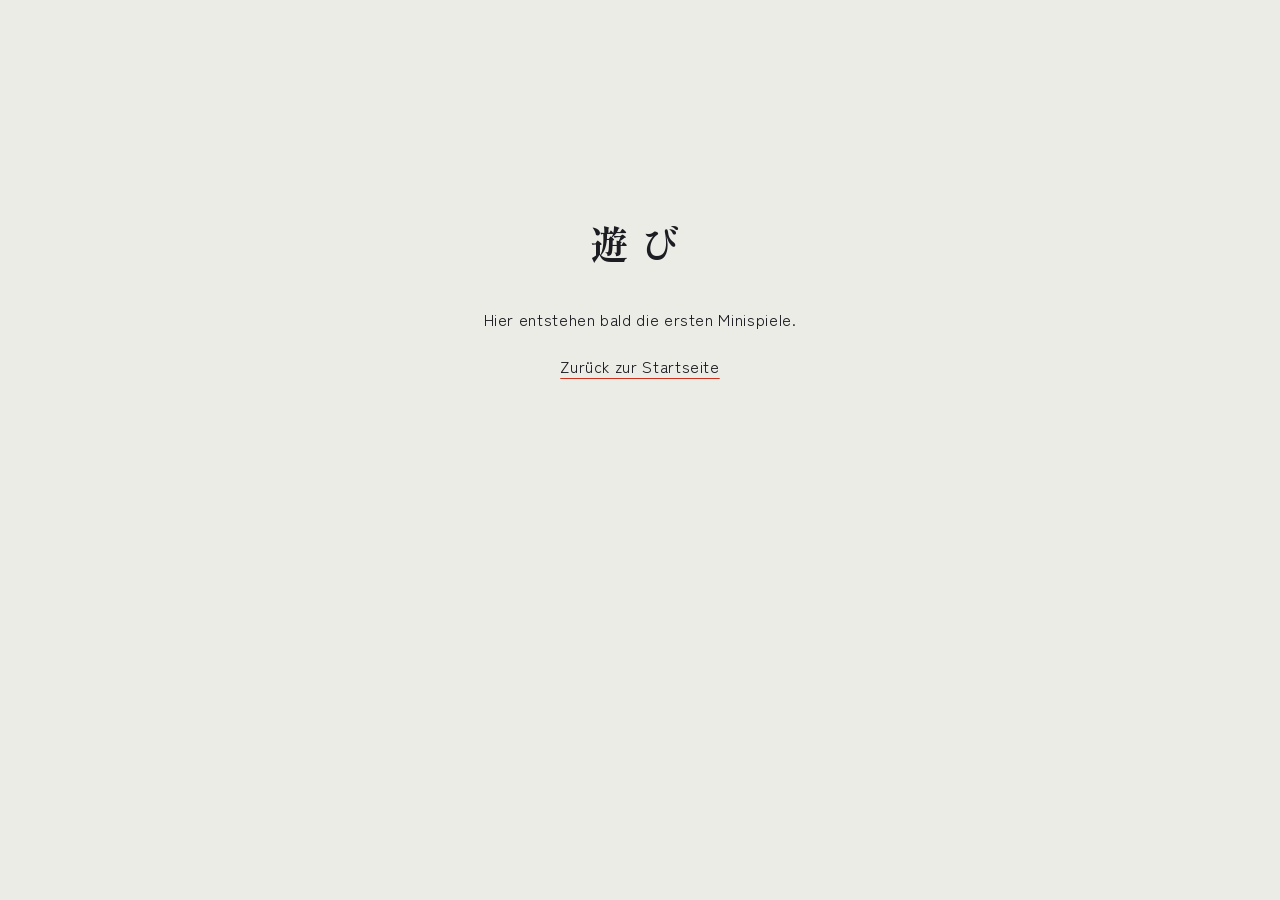
==== games/index.html @ 5ab8cb1d "Initial site Co-Authored-By: Claude Sonnet 5.5 <noreply@anthropic.com>" ====
<!doctype html>
<html lang="de">
<head>
  <meta charset="utf-8">
  <meta name="viewport" content="width=device-width, initial-scale=1">
  <title>Spiele – Felix</title>
  <link rel="preconnect" href="https://fonts.googleapis.com">
  <link rel="preconnect" href="https://fonts.gstatic.com" crossorigin>
  <link href="https://fonts.googleapis.com/css2?family=Shippori+Mincho:wght@400;700;800&family=Zen+Kaku+Gothic+New:wght@400;500&display=swap" rel="stylesheet">
  <link rel="stylesheet" href="../css/style.css">
</head>
<body>
  <main style="margin:0; padding:20vh 1.5rem; text-align:center">
    <h1 style="font-family:var(--serif); font-size:2.4rem; letter-spacing:.3em">遊び</h1>
    <p>Hier entstehen bald die ersten Minispiele.</p>
    <p><a href="../">Zurück zur Startseite</a></p>
  </main>
</body>
</html>
---- css/style.css ----
:root {
  --paper: #ecece6;       /* 白練 shironeri – cool washi */
  --paper-deep: #e0e0d8;
  --ink: #1b1d22;         /* 墨 sumi */
  --ink-soft: #55585f;
  --indigo: #1f3a5f;      /* 藍 ai */
  --seal: #c8321f;        /* 朱 shu – hanko red */
  --line: #b9b9b0;
  --serif: "Shippori Mincho", "Hiragino Mincho ProN", "Yu Mincho", serif;
  --sans: "Zen Kaku Gothic New", "Hiragino Sans", "Yu Gothic", sans-serif;
}

@media (prefers-color-scheme: dark) {
  :root {
    --paper: #14161b;
    --paper-deep: #1b1e25;
    --ink: #e6e6df;
    --ink-soft: #9a9da5;
    --indigo: #8fb0dc;
    --line: #3a3e48;
  }
}

*, *::before, *::after { box-sizing: border-box; }
html { scroll-behavior: smooth; }
@media (prefers-reduced-motion: reduce) { html { scroll-behavior: auto; } * { animation: none !important; transition: none !important; } }

body {
  margin: 0;
  background: var(--paper);
  color: var(--ink);
  font-family: var(--sans);
  font-size: 1rem;
  line-height: 1.9;
  letter-spacing: .04em;
}

a { color: inherit; text-decoration-color: var(--seal); text-underline-offset: .3em; }
a:hover { color: var(--seal); }
:focus-visible { outline: 2px solid var(--seal); outline-offset: 3px; }

/* ---------- Navigation: vertical rail ---------- */
.rail {
  position: fixed; top: 0; right: 0; bottom: 0;
  width: 4.5rem;
  border-left: 1px solid var(--line);
  background: var(--paper);
  display: flex; flex-direction: column; align-items: center;
  justify-content: space-between;
  padding: 1.5rem 0;
  z-index: 10;
}
.rail ul { list-style: none; margin: 0; padding: 0; display: flex; flex-direction: column; gap: 1.6rem; }
.rail a {
  writing-mode: vertical-rl;
  text-decoration: none;
  font-family: var(--serif);
  font-size: 1.05rem;
  letter-spacing: .3em;
}
.rail a[aria-current="true"] { color: var(--seal); }
.hanko {
  width: 2.4rem; height: 2.4rem;
  background: var(--seal); color: #fff;
  display: grid; place-items: center;
  font-family: var(--serif); font-weight: 700; font-size: 1.3rem;
  border-radius: 3px;
  transform: rotate(-4deg);
  text-decoration: none;
}
.hanko:hover { color: #fff; }

main { margin-right: 4.5rem; }

/* ---------- Hero: vertical title ---------- */
.hero {
  min-height: 100svh;
  display: flex; justify-content: center; align-items: stretch;
  gap: clamp(1.5rem, 5vw, 5rem);
  padding: 4rem 2rem;
  position: relative;
  overflow: hidden;
}
.hero::before { /* enso-like ink circle */
  content: ""; position: absolute;
  width: min(70vh, 70vw); aspect-ratio: 1;
  right: 8%; top: 50%; translate: 0 -50%;
  border-radius: 50%;
  border: clamp(10px, 2vw, 26px) solid var(--indigo);
  border-bottom-color: transparent;
  rotate: 20deg;
  opacity: .14;
  pointer-events: none;
}
.tate { writing-mode: vertical-rl; text-orientation: upright; }
.hero h1 {
  margin: 0;
  font-family: var(--serif);
  font-weight: 800;
  font-size: clamp(3rem, 11vw, 8rem);
  line-height: 1.15;
  letter-spacing: .12em;
  animation: ink 1.6s ease-out both;
}
.hero .sub {
  writing-mode: vertical-rl;
  font-family: var(--serif);
  font-size: clamp(1rem, 2vw, 1.3rem);
  color: var(--ink-soft);
  align-self: flex-start;
  margin-top: 3rem;
  letter-spacing: .25em;
  animation: ink 1.6s .5s ease-out both;
}
.hero .roman {
  position: absolute; left: 2rem; bottom: 2rem;
  font-size: .85rem; color: var(--ink-soft); letter-spacing: .2em;
}
@keyframes ink { from { opacity: 0; filter: blur(8px); } to { opacity: 1; filter: blur(0); } }

/* ---------- Sections ---------- */
section.block {
  padding: clamp(4rem, 10vw, 8rem) clamp(1.5rem, 6vw, 6rem);
  border-top: 1px solid var(--line);
  display: grid;
  grid-template-columns: 7rem minmax(0, 40rem);
  gap: 2rem 4rem;
  justify-content: center;
}
.block h2 {
  margin: 0;
  font-family: var(--serif);
  font-weight: 700;
  font-size: 2.4rem;
  letter-spacing: .3em;
  writing-mode: vertical-rl;
  justify-self: end;
}
.block h2 small {
  display: block; font-family: var(--sans); font-weight: 400;
  font-size: .8rem; letter-spacing: .15em; color: var(--ink-soft);
}
.block p { margin: 0 0 1.4em; }

dl.facts { margin: 2rem 0 0; display: grid; grid-template-columns: 6rem 1fr; gap: .6rem 1rem; }
dl.facts dt { color: var(--ink-soft); }
dl.facts dd { margin: 0; }

/* ---------- Games list ---------- */
.games { list-style: none; padding: 0; margin: 0; border-top: 1px solid var(--line); }
.games li { border-bottom: 1px solid var(--line); }
.games a, .games .soon {
  display: grid; grid-template-columns: 3rem 1fr auto; gap: 1rem; align-items: baseline;
  padding: 1.2rem .2rem; text-decoration: none;
}
.games .kanji { font-family: var(--serif); font-size: 1.6rem; color: var(--indigo); }
.games a:hover { background: var(--paper-deep); color: inherit; }
.games .soon { color: var(--ink-soft); }
.games .tag { font-size: .85rem; color: var(--ink-soft); }

footer {
  padding: 3rem 1.5rem 4rem; text-align: center;
  border-top: 1px solid var(--line);
  color: var(--ink-soft); font-size: .85rem;
}

/* ---------- Mobile: rail moves to bottom ---------- */
@media (max-width: 720px) {
  .rail {
    top: auto; width: 100%; height: 3.6rem; flex-direction: row;
    border-left: 0; border-top: 1px solid var(--line); padding: 0 1rem;
  }
  .rail ul { flex-direction: row; gap: 1.2rem; }
  .rail a { writing-mode: horizontal-tb; font-size: .95rem; letter-spacing: .1em; }
  .hanko { width: 2rem; height: 2rem; font-size: 1.1rem; }
  main { margin-right: 0; margin-bottom: 3.6rem; }
  section.block { grid-template-columns: 1fr; }
  .block h2 { writing-mode: horizontal-tb; justify-self: start; font-size: 1.8rem; letter-spacing: .2em; }
  .block h2 small { display: inline; margin-left: .8rem; }
  .hero .roman { left: 1.5rem; bottom: 1.2rem; }
}
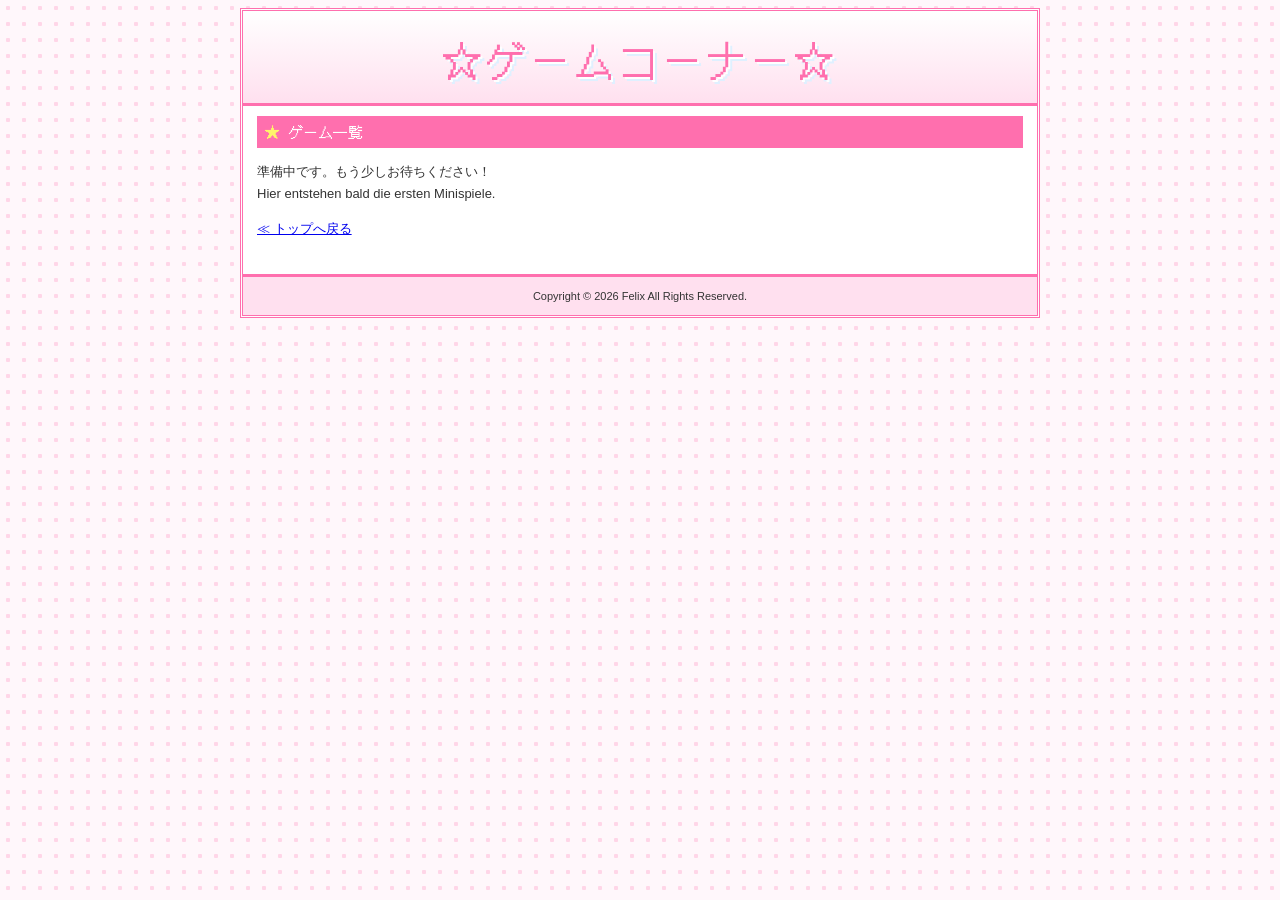
==== commit 4c16ee15: "Redesign as 2000s Japanese personal homepage Co-Authored-By: Claude Sonnet 5.5 <noreply@anthropic.co" ====
--- a/games/index.html
+++ b/games/index.html
@@ -1,19 +1,25 @@
 <!doctype html>
-<html lang="de">
+<html lang="ja">
 <head>
   <meta charset="utf-8">
   <meta name="viewport" content="width=device-width, initial-scale=1">
-  <title>Spiele – Felix</title>
+  <title>ゲームコーナー – Felix</title>
   <link rel="preconnect" href="https://fonts.googleapis.com">
   <link rel="preconnect" href="https://fonts.gstatic.com" crossorigin>
-  <link href="https://fonts.googleapis.com/css2?family=Shippori+Mincho:wght@400;700;800&family=Zen+Kaku+Gothic+New:wght@400;500&display=swap" rel="stylesheet">
+  <link href="https://fonts.googleapis.com/css2?family=DotGothic16&display=swap" rel="stylesheet">
   <link rel="stylesheet" href="../css/style.css">
 </head>
 <body>
-  <main style="margin:0; padding:20vh 1.5rem; text-align:center">
-    <h1 style="font-family:var(--serif); font-size:2.4rem; letter-spacing:.3em">遊び</h1>
-    <p>Hier entstehen bald die ersten Minispiele.</p>
-    <p><a href="../">Zurück zur Startseite</a></p>
+<div id="wrap">
+  <header class="top"><h1>☆ゲームコーナー☆</h1></header>
+  <main>
+    <section class="box">
+      <h2>ゲーム一覧</h2>
+      <p>準備中です。もう少しお待ちください！<br>Hier entstehen bald die ersten Minispiele.</p>
+      <p><a href="../">≪ トップへ戻る</a></p>
+    </section>
   </main>
+  <footer>Copyright © 2026 Felix All Rights Reserved.</footer>
+</div>
 </body>
 </html>
--- a/css/style.css
+++ b/css/style.css
@@ -1,181 +1,135 @@
+/* 2000s Japanese personal homepage (個人サイト) look */
 :root {
-  --paper: #ecece6;       /* 白練 shironeri – cool washi */
-  --paper-deep: #e0e0d8;
-  --ink: #1b1d22;         /* 墨 sumi */
-  --ink-soft: #55585f;
-  --indigo: #1f3a5f;      /* 藍 ai */
-  --seal: #c8321f;        /* 朱 shu – hanko red */
-  --line: #b9b9b0;
-  --serif: "Shippori Mincho", "Hiragino Mincho ProN", "Yu Mincho", serif;
-  --sans: "Zen Kaku Gothic New", "Hiragino Sans", "Yu Gothic", sans-serif;
+  --bg: #fff7fb;
+  --dot: #ffd6e8;
+  --pink: #ff6fae;
+  --pink-light: #ffe0ef;
+  --blue: #3a8dde;
+  --blue-light: #dff0ff;
+  --yellow: #fff36b;
+  --text: #333;
+  --link: #0000ee;
+  --visited: #551a8b;
+  --font: "MS PGothic", "MS Gothic", "Osaka", "Hiragino Kaku Gothic ProN", "Yu Gothic", sans-serif;
+  --pixel: "DotGothic16", var(--font);
 }
 
-@media (prefers-color-scheme: dark) {
-  :root {
-    --paper: #14161b;
-    --paper-deep: #1b1e25;
-    --ink: #e6e6df;
-    --ink-soft: #9a9da5;
-    --indigo: #8fb0dc;
-    --line: #3a3e48;
-  }
-}
-
-*, *::before, *::after { box-sizing: border-box; }
-html { scroll-behavior: smooth; }
-@media (prefers-reduced-motion: reduce) { html { scroll-behavior: auto; } * { animation: none !important; transition: none !important; } }
+* { box-sizing: border-box; }
 
 body {
   margin: 0;
-  background: var(--paper);
-  color: var(--ink);
-  font-family: var(--sans);
-  font-size: 1rem;
-  line-height: 1.9;
-  letter-spacing: .04em;
+  padding: 8px;
+  font-family: var(--font);
+  font-size: 13px;
+  line-height: 1.7;
+  color: var(--text);
+  background-color: var(--bg);
+  background-image: radial-gradient(var(--dot) 2px, transparent 2.5px);
+  background-size: 16px 16px;
 }
 
-a { color: inherit; text-decoration-color: var(--seal); text-underline-offset: .3em; }
-a:hover { color: var(--seal); }
-:focus-visible { outline: 2px solid var(--seal); outline-offset: 3px; }
+a { color: var(--link); }
+a:visited { color: var(--visited); }
+a:hover { color: #ff0066; background: var(--yellow); }
+:focus-visible { outline: 2px dashed #ff0066; outline-offset: 2px; }
 
-/* ---------- Navigation: vertical rail ---------- */
-.rail {
-  position: fixed; top: 0; right: 0; bottom: 0;
-  width: 4.5rem;
-  border-left: 1px solid var(--line);
-  background: var(--paper);
-  display: flex; flex-direction: column; align-items: center;
-  justify-content: space-between;
-  padding: 1.5rem 0;
-  z-index: 10;
+#wrap {
+  max-width: 800px;
+  margin: 0 auto;
+  background: #fff;
+  border: 3px double var(--pink);
 }
-.rail ul { list-style: none; margin: 0; padding: 0; display: flex; flex-direction: column; gap: 1.6rem; }
-.rail a {
-  writing-mode: vertical-rl;
-  text-decoration: none;
-  font-family: var(--serif);
-  font-size: 1.05rem;
-  letter-spacing: .3em;
+
+/* ---------- Header ---------- */
+header.top {
+  text-align: center;
+  padding: 14px 8px 10px;
+  background: linear-gradient(#fff, var(--pink-light));
+  border-bottom: 3px solid var(--pink);
 }
-.rail a[aria-current="true"] { color: var(--seal); }
-.hanko {
-  width: 2.4rem; height: 2.4rem;
-  background: var(--seal); color: #fff;
-  display: grid; place-items: center;
-  font-family: var(--serif); font-weight: 700; font-size: 1.3rem;
-  border-radius: 3px;
-  transform: rotate(-4deg);
-  text-decoration: none;
+header.top h1 {
+  margin: 0;
+  font-family: var(--pixel);
+  font-size: clamp(24px, 6vw, 40px);
+  font-weight: normal;
+  color: var(--pink);
+  text-shadow: 2px 2px 0 #fff, 4px 4px 0 var(--blue-light);
+  letter-spacing: .1em;
 }
-.hanko:hover { color: #fff; }
+header.top p { margin: 4px 0 0; }
 
-main { margin-right: 4.5rem; }
+.marquee {
+  overflow: hidden; white-space: nowrap;
+  background: var(--blue); color: #fff;
+  font-family: var(--pixel);
+  border-bottom: 3px solid var(--blue-light);
+}
+.marquee span { display: inline-block; padding-left: 100%; animation: scroll 22s linear infinite; }
+@keyframes scroll { to { transform: translateX(-100%); } }
 
-/* ---------- Hero: vertical title ---------- */
-.hero {
-  min-height: 100svh;
-  display: flex; justify-content: center; align-items: stretch;
-  gap: clamp(1.5rem, 5vw, 5rem);
-  padding: 4rem 2rem;
-  position: relative;
-  overflow: hidden;
+/* ---------- Layout (table-like) ---------- */
+.cols { display: grid; grid-template-columns: 170px minmax(0, 1fr); }
+nav.side { background: var(--blue-light); border-right: 3px solid var(--blue); padding: 8px; }
+nav.side h2, .box h2 {
+  margin: 0 0 6px; padding: 2px 6px;
+  font-family: var(--pixel); font-weight: normal; font-size: 14px;
+  background: var(--blue); color: #fff;
 }
-.hero::before { /* enso-like ink circle */
-  content: ""; position: absolute;
-  width: min(70vh, 70vw); aspect-ratio: 1;
-  right: 8%; top: 50%; translate: 0 -50%;
-  border-radius: 50%;
-  border: clamp(10px, 2vw, 26px) solid var(--indigo);
-  border-bottom-color: transparent;
-  rotate: 20deg;
-  opacity: .14;
-  pointer-events: none;
+nav.side ul { list-style: none; margin: 0 0 14px; padding: 0; }
+nav.side li { border-bottom: 1px dotted var(--blue); padding: 3px 0; }
+nav.side li::before { content: "▶ "; color: var(--pink); font-size: 10px; }
+
+.counter { text-align: center; margin-bottom: 14px; font-size: 12px; }
+.counter .digits {
+  display: inline-block; background: #000; color: #0f0;
+  font-family: "Courier New", monospace; font-size: 18px;
+  padding: 0 6px; letter-spacing: 3px; border: 2px inset #888;
 }
-.tate { writing-mode: vertical-rl; text-orientation: upright; }
-.hero h1 {
-  margin: 0;
-  font-family: var(--serif);
-  font-weight: 800;
-  font-size: clamp(3rem, 11vw, 8rem);
-  line-height: 1.15;
-  letter-spacing: .12em;
-  animation: ink 1.6s ease-out both;
+
+.banners { text-align: center; }
+.b88 {
+  display: block; width: 88px; height: 31px; margin: 0 auto 6px;
+  border: 1px solid #333; font: 10px/29px var(--pixel); color: #fff; text-decoration: none;
 }
-.hero .sub {
-  writing-mode: vertical-rl;
-  font-family: var(--serif);
-  font-size: clamp(1rem, 2vw, 1.3rem);
-  color: var(--ink-soft);
-  align-self: flex-start;
-  margin-top: 3rem;
-  letter-spacing: .25em;
-  animation: ink 1.6s .5s ease-out both;
+.b88.a { background: linear-gradient(90deg, var(--pink), var(--blue)); }
+.b88.b { background: repeating-linear-gradient(45deg, #333 0 4px, #555 4px 8px); color: var(--yellow); }
+
+main { padding: 10px 14px 16px; }
+.box { margin-bottom: 18px; }
+.box h2 { font-size: 15px; background: var(--pink); padding: 3px 8px; }
+.box h2::before { content: "★ "; color: var(--yellow); }
+
+hr.rainbow {
+  border: 0; height: 4px; margin: 14px 0;
+  background: linear-gradient(90deg, #f66, #fc6, #ff6, #6c6, #6cf, #96f);
 }
-.hero .roman {
-  position: absolute; left: 2rem; bottom: 2rem;
-  font-size: .85rem; color: var(--ink-soft); letter-spacing: .2em;
-}
-@keyframes ink { from { opacity: 0; filter: blur(8px); } to { opacity: 1; filter: blur(0); } }
 
-/* ---------- Sections ---------- */
-section.block {
-  padding: clamp(4rem, 10vw, 8rem) clamp(1.5rem, 6vw, 6rem);
-  border-top: 1px solid var(--line);
-  display: grid;
-  grid-template-columns: 7rem minmax(0, 40rem);
-  gap: 2rem 4rem;
-  justify-content: center;
-}
-.block h2 {
-  margin: 0;
-  font-family: var(--serif);
-  font-weight: 700;
-  font-size: 2.4rem;
-  letter-spacing: .3em;
-  writing-mode: vertical-rl;
-  justify-self: end;
-}
-.block h2 small {
-  display: block; font-family: var(--sans); font-weight: 400;
-  font-size: .8rem; letter-spacing: .15em; color: var(--ink-soft);
-}
-.block p { margin: 0 0 1.4em; }
+.new { color: #f00; font-weight: bold; animation: blink 1s steps(2, start) infinite; }
+@keyframes blink { to { visibility: hidden; } }
 
-dl.facts { margin: 2rem 0 0; display: grid; grid-template-columns: 6rem 1fr; gap: .6rem 1rem; }
-dl.facts dt { color: var(--ink-soft); }
-dl.facts dd { margin: 0; }
+table.log { width: 100%; border-collapse: collapse; }
+table.log td { padding: 3px 6px; border-bottom: 1px dotted #999; vertical-align: top; }
+table.log td:first-child { white-space: nowrap; color: var(--pink); width: 1%; }
 
-/* ---------- Games list ---------- */
-.games { list-style: none; padding: 0; margin: 0; border-top: 1px solid var(--line); }
-.games li { border-bottom: 1px solid var(--line); }
-.games a, .games .soon {
-  display: grid; grid-template-columns: 3rem 1fr auto; gap: 1rem; align-items: baseline;
-  padding: 1.2rem .2rem; text-decoration: none;
-}
-.games .kanji { font-family: var(--serif); font-size: 1.6rem; color: var(--indigo); }
-.games a:hover { background: var(--paper-deep); color: inherit; }
-.games .soon { color: var(--ink-soft); }
-.games .tag { font-size: .85rem; color: var(--ink-soft); }
+table.profile { border-collapse: collapse; width: 100%; }
+table.profile th { background: var(--pink-light); text-align: left; padding: 3px 8px; width: 7em; border: 1px solid var(--pink); }
+table.profile td { padding: 3px 8px; border: 1px solid var(--pink); }
+
+.big { font-size: 16px; font-weight: bold; }
+.small { font-size: 11px; color: #666; }
 
 footer {
-  padding: 3rem 1.5rem 4rem; text-align: center;
-  border-top: 1px solid var(--line);
-  color: var(--ink-soft); font-size: .85rem;
+  text-align: center; padding: 10px; font-size: 11px;
+  background: var(--pink-light); border-top: 3px solid var(--pink);
 }
 
-/* ---------- Mobile: rail moves to bottom ---------- */
-@media (max-width: 720px) {
-  .rail {
-    top: auto; width: 100%; height: 3.6rem; flex-direction: row;
-    border-left: 0; border-top: 1px solid var(--line); padding: 0 1rem;
-  }
-  .rail ul { flex-direction: row; gap: 1.2rem; }
-  .rail a { writing-mode: horizontal-tb; font-size: .95rem; letter-spacing: .1em; }
-  .hanko { width: 2rem; height: 2rem; font-size: 1.1rem; }
-  main { margin-right: 0; margin-bottom: 3.6rem; }
-  section.block { grid-template-columns: 1fr; }
-  .block h2 { writing-mode: horizontal-tb; justify-self: start; font-size: 1.8rem; letter-spacing: .2em; }
-  .block h2 small { display: inline; margin-left: .8rem; }
-  .hero .roman { left: 1.5rem; bottom: 1.2rem; }
+@media (max-width: 640px) {
+  .cols { grid-template-columns: 1fr; }
+  nav.side { border-right: 0; border-bottom: 3px solid var(--blue); }
+  nav.side ul { display: flex; flex-wrap: wrap; gap: 0 14px; }
 }
+
+@media (prefers-reduced-motion: reduce) {
+  .marquee span { animation: none; padding-left: 8px; }
+  .new { animation: none; }
+}
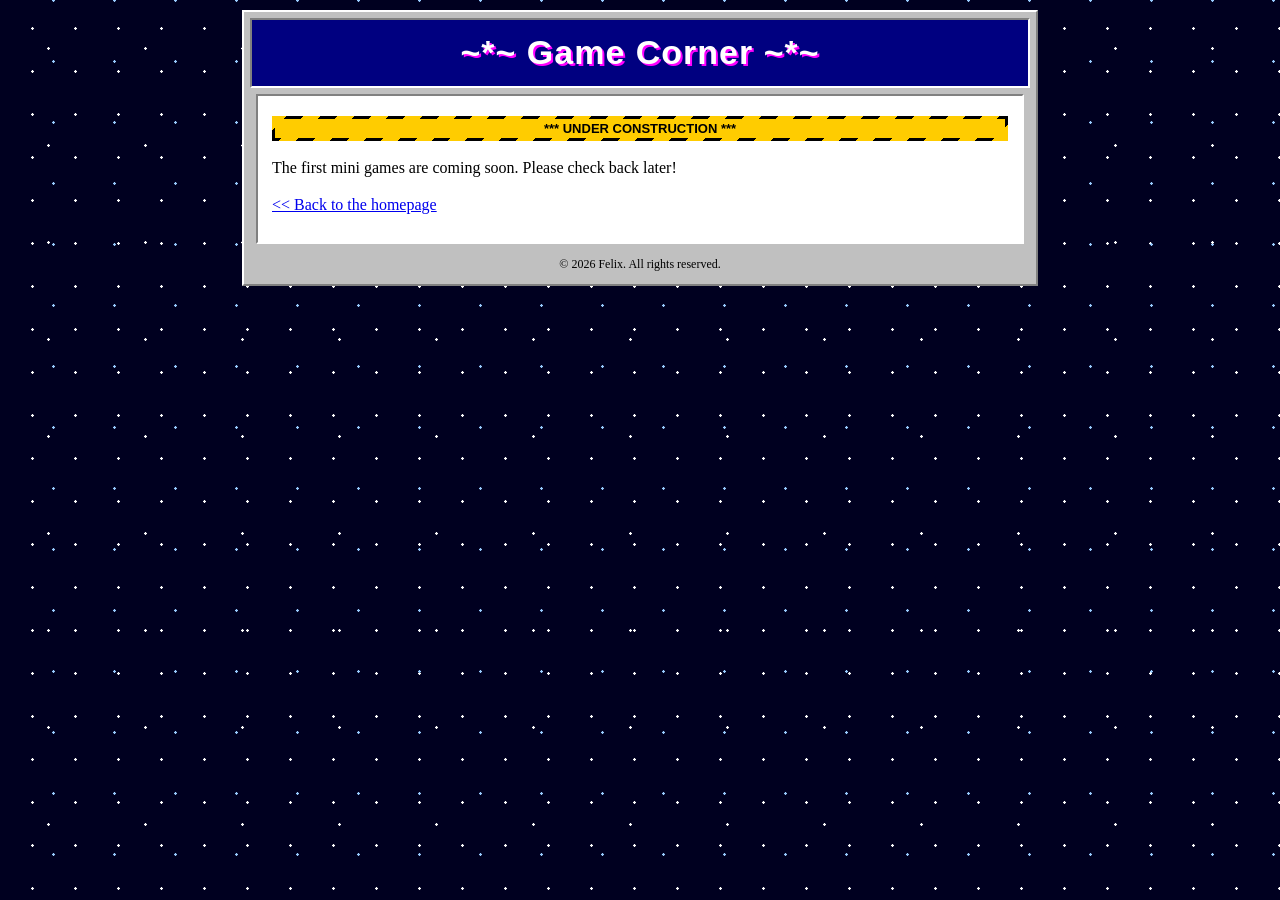
==== commit 3b19d9b8: "Oldschool 90s homepage look, English content Co-Authored-By: Claude Sonnet 5.5 <noreply@anthropic.co" ====
--- a/games/index.html
+++ b/games/index.html
@@ -1,25 +1,20 @@
 <!doctype html>
-<html lang="ja">
+<html lang="en">
 <head>
   <meta charset="utf-8">
   <meta name="viewport" content="width=device-width, initial-scale=1">
-  <title>ゲームコーナー – Felix</title>
-  <link rel="preconnect" href="https://fonts.googleapis.com">
-  <link rel="preconnect" href="https://fonts.gstatic.com" crossorigin>
-  <link href="https://fonts.googleapis.com/css2?family=DotGothic16&display=swap" rel="stylesheet">
+  <title>Game Corner - Felix's Homepage</title>
   <link rel="stylesheet" href="../css/style.css">
 </head>
 <body>
 <div id="wrap">
-  <header class="top"><h1>☆ゲームコーナー☆</h1></header>
-  <main>
-    <section class="box">
-      <h2>ゲーム一覧</h2>
-      <p>準備中です。もう少しお待ちください！<br>Hier entstehen bald die ersten Minispiele.</p>
-      <p><a href="../">≪ トップへ戻る</a></p>
-    </section>
-  </main>
-  <footer>Copyright © 2026 Felix All Rights Reserved.</footer>
+  <div class="title"><h1>~*~ Game Corner ~*~</h1></div>
+  <table class="layout"><tr><td class="content">
+    <div class="construction"><span>*** UNDER CONSTRUCTION ***</span></div>
+    <p>The first mini games are coming soon. Please check back later!</p>
+    <p><a href="../">&lt;&lt; Back to the homepage</a></p>
+  </td></tr></table>
+  <footer>&copy; 2026 Felix. All rights reserved.</footer>
 </div>
 </body>
 </html>
--- a/css/style.css
+++ b/css/style.css
@@ -1,135 +1,119 @@
-/* 2000s Japanese personal homepage (個人サイト) look */
-:root {
-  --bg: #fff7fb;
-  --dot: #ffd6e8;
-  --pink: #ff6fae;
-  --pink-light: #ffe0ef;
-  --blue: #3a8dde;
-  --blue-light: #dff0ff;
-  --yellow: #fff36b;
-  --text: #333;
-  --link: #0000ee;
-  --visited: #551a8b;
-  --font: "MS PGothic", "MS Gothic", "Osaka", "Hiragino Kaku Gothic ProN", "Yu Gothic", sans-serif;
-  --pixel: "DotGothic16", var(--font);
+/* 90s / early-2000s homepage look */
+body {
+  margin: 0;
+  padding: 10px;
+  background-color: #000020;
+  background-image:
+    radial-gradient(#fff 1px, transparent 1.5px),
+    radial-gradient(#9cf 1px, transparent 1.5px),
+    radial-gradient(#fff 1px, transparent 1.5px);
+  background-size: 97px 97px, 61px 61px, 43px 43px;
+  background-position: 0 0, 23px 31px, 11px 7px;
+  color: #000;
+  font-family: "Times New Roman", Times, serif;
+  font-size: 16px;
+  line-height: 1.35;
 }
 
-* { box-sizing: border-box; }
+a:link { color: #0000ee; }
+a:visited { color: #551a8b; }
+a:active { color: #ff0000; }
+a:focus-visible { outline: 1px dotted #000; }
 
-body {
-  margin: 0;
-  padding: 8px;
-  font-family: var(--font);
-  font-size: 13px;
-  line-height: 1.7;
-  color: var(--text);
-  background-color: var(--bg);
-  background-image: radial-gradient(var(--dot) 2px, transparent 2.5px);
-  background-size: 16px 16px;
+#wrap {
+  width: 780px;
+  max-width: 100%;
+  margin: 0 auto;
+  background: #c0c0c0;
+  border: 2px solid;
+  border-color: #fff #808080 #808080 #fff;   /* outset bevel */
+  padding: 6px;
 }
 
-a { color: var(--link); }
-a:visited { color: var(--visited); }
-a:hover { color: #ff0066; background: var(--yellow); }
-:focus-visible { outline: 2px dashed #ff0066; outline-offset: 2px; }
+h1, h2, h3 { font-family: Arial, Helvetica, sans-serif; margin: 0 0 .4em; }
 
-#wrap {
-  max-width: 800px;
-  margin: 0 auto;
-  background: #fff;
-  border: 3px double var(--pink);
+.title {
+  text-align: center;
+  background: #000080;
+  color: #fff;
+  padding: 10px;
+  border: 2px solid;
+  border-color: #808080 #fff #fff #808080;   /* inset bevel */
 }
-
-/* ---------- Header ---------- */
-header.top {
-  text-align: center;
-  padding: 14px 8px 10px;
-  background: linear-gradient(#fff, var(--pink-light));
-  border-bottom: 3px solid var(--pink);
-}
-header.top h1 {
-  margin: 0;
-  font-family: var(--pixel);
-  font-size: clamp(24px, 6vw, 40px);
-  font-weight: normal;
-  color: var(--pink);
-  text-shadow: 2px 2px 0 #fff, 4px 4px 0 var(--blue-light);
-  letter-spacing: .1em;
-}
-header.top p { margin: 4px 0 0; }
+.title h1 { font-size: 34px; letter-spacing: 1px; text-shadow: 2px 2px #ff00ff; margin: 0; }
+.title p { margin: 4px 0 0; color: #ffff00; }
 
 .marquee {
   overflow: hidden; white-space: nowrap;
-  background: var(--blue); color: #fff;
-  font-family: var(--pixel);
-  border-bottom: 3px solid var(--blue-light);
+  background: #000; color: #00ff00;
+  font-family: "Courier New", monospace;
+  margin: 6px 0;
+  border: 2px solid; border-color: #808080 #fff #fff #808080;
 }
-.marquee span { display: inline-block; padding-left: 100%; animation: scroll 22s linear infinite; }
+.marquee span { display: inline-block; padding-left: 100%; animation: scroll 18s linear infinite; }
 @keyframes scroll { to { transform: translateX(-100%); } }
 
-/* ---------- Layout (table-like) ---------- */
-.cols { display: grid; grid-template-columns: 170px minmax(0, 1fr); }
-nav.side { background: var(--blue-light); border-right: 3px solid var(--blue); padding: 8px; }
-nav.side h2, .box h2 {
-  margin: 0 0 6px; padding: 2px 6px;
-  font-family: var(--pixel); font-weight: normal; font-size: 14px;
-  background: var(--blue); color: #fff;
+table.layout { width: 100%; border-collapse: separate; border-spacing: 6px; }
+table.layout > tbody > tr > td { vertical-align: top; }
+td.menu { width: 160px; background: #d8d8d8; border: 2px solid; border-color: #fff #808080 #808080 #fff; padding: 8px; }
+td.content { background: #fff; border: 2px solid; border-color: #808080 #fff #fff #808080; padding: 10px 14px; }
+
+td.menu h3 { font-size: 14px; background: #000080; color: #fff; padding: 2px 4px; }
+td.menu ul { margin: 0 0 14px; padding-left: 18px; list-style: square; }
+
+/* beveled button look for the two quick links */
+.btn {
+  display: block; text-align: center; margin: 0 0 6px; padding: 3px;
+  background: #c0c0c0; color: #000 !important; text-decoration: none;
+  font-family: Arial, sans-serif; font-size: 13px;
+  border: 2px solid; border-color: #fff #404040 #404040 #fff;
 }
-nav.side ul { list-style: none; margin: 0 0 14px; padding: 0; }
-nav.side li { border-bottom: 1px dotted var(--blue); padding: 3px 0; }
-nav.side li::before { content: "▶ "; color: var(--pink); font-size: 10px; }
+.btn:active { border-color: #404040 #fff #fff #404040; }
 
-.counter { text-align: center; margin-bottom: 14px; font-size: 12px; }
-.counter .digits {
-  display: inline-block; background: #000; color: #0f0;
-  font-family: "Courier New", monospace; font-size: 18px;
-  padding: 0 6px; letter-spacing: 3px; border: 2px inset #888;
+.counter { text-align: center; font-size: 13px; margin: 10px 0; }
+.digits {
+  display: inline-block; background: #000; color: #ff3300;
+  font-family: "Courier New", monospace; font-size: 20px; font-weight: bold;
+  letter-spacing: 2px; padding: 0 4px; border: 2px inset #808080;
 }
 
-.banners { text-align: center; }
-.b88 {
-  display: block; width: 88px; height: 31px; margin: 0 auto 6px;
-  border: 1px solid #333; font: 10px/29px var(--pixel); color: #fff; text-decoration: none;
+.construction {
+  text-align: center; font: bold 13px Arial, sans-serif; color: #000;
+  background: repeating-linear-gradient(-45deg, #ffcc00 0 12px, #000 12px 24px);
+  padding: 3px; margin: 10px 0;
 }
-.b88.a { background: linear-gradient(90deg, var(--pink), var(--blue)); }
-.b88.b { background: repeating-linear-gradient(45deg, #333 0 4px, #555 4px 8px); color: var(--yellow); }
+.construction span { display: block; background: #ffcc00; padding: 2px 6px; }
 
-main { padding: 10px 14px 16px; }
-.box { margin-bottom: 18px; }
-.box h2 { font-size: 15px; background: var(--pink); padding: 3px 8px; }
-.box h2::before { content: "★ "; color: var(--yellow); }
+h2.section {
+  font-size: 20px; color: #000080;
+  border-bottom: 2px solid #000080; padding-bottom: 2px; margin-top: 18px;
+}
+h2.section:first-child { margin-top: 0; }
 
-hr.rainbow {
-  border: 0; height: 4px; margin: 14px 0;
-  background: linear-gradient(90deg, #f66, #fc6, #ff6, #6c6, #6cf, #96f);
-}
+hr { border: 0; border-top: 2px groove #c0c0c0; margin: 16px 0; }
 
-.new { color: #f00; font-weight: bold; animation: blink 1s steps(2, start) infinite; }
+.blink { color: #f00; font-weight: bold; animation: blink 1s steps(2, start) infinite; }
 @keyframes blink { to { visibility: hidden; } }
 
-table.log { width: 100%; border-collapse: collapse; }
-table.log td { padding: 3px 6px; border-bottom: 1px dotted #999; vertical-align: top; }
-table.log td:first-child { white-space: nowrap; color: var(--pink); width: 1%; }
+table.data { border-collapse: collapse; width: 100%; }
+table.data th, table.data td { border: 1px solid #808080; padding: 3px 8px; text-align: left; }
+table.data th { background: #e0e0e0; width: 8em; }
 
-table.profile { border-collapse: collapse; width: 100%; }
-table.profile th { background: var(--pink-light); text-align: left; padding: 3px 8px; width: 7em; border: 1px solid var(--pink); }
-table.profile td { padding: 3px 8px; border: 1px solid var(--pink); }
+.small { font-size: 12px; }
+.center { text-align: center; }
 
-.big { font-size: 16px; font-weight: bold; }
-.small { font-size: 11px; color: #666; }
+.badges { text-align: center; margin-top: 8px; font: 11px Arial, sans-serif; }
+.badge { display: inline-block; margin: 2px; padding: 3px 6px; background: #000; color: #0f0; border: 1px solid #fff; }
 
-footer {
-  text-align: center; padding: 10px; font-size: 11px;
-  background: var(--pink-light); border-top: 3px solid var(--pink);
-}
+footer { text-align: center; font-size: 12px; padding: 6px; }
 
 @media (max-width: 640px) {
-  .cols { grid-template-columns: 1fr; }
-  nav.side { border-right: 0; border-bottom: 3px solid var(--blue); }
-  nav.side ul { display: flex; flex-wrap: wrap; gap: 0 14px; }
+  table.layout, table.layout tbody, table.layout tr, table.layout td { display: block; width: 100% !important; }
+  table.layout { border-spacing: 0; }
+  td.menu { margin-bottom: 6px; }
 }
 
 @media (prefers-reduced-motion: reduce) {
-  .marquee span { animation: none; padding-left: 8px; }
-  .new { animation: none; }
+  .marquee span { animation: none; padding-left: 4px; }
+  .blink { animation: none; }
 }
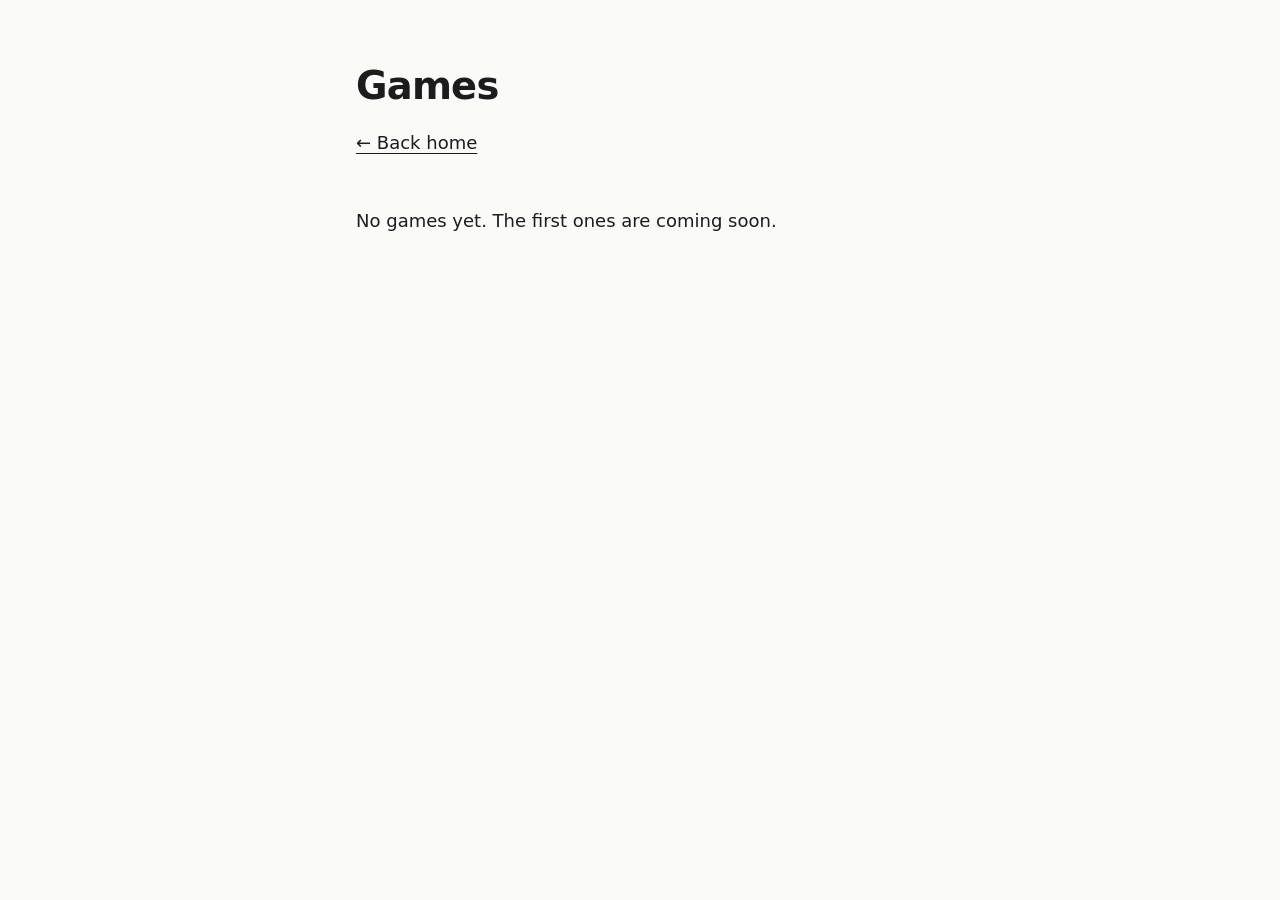
==== commit d6802e76: "Rebuild as simple personal website Co-Authored-By: Claude Sonnet 5.5 <noreply@anthropic.com>" ====
--- a/games/index.html
+++ b/games/index.html
@@ -3,18 +3,18 @@
 <head>
   <meta charset="utf-8">
   <meta name="viewport" content="width=device-width, initial-scale=1">
-  <title>Game Corner - Felix's Homepage</title>
+  <title>Games – Felix</title>
   <link rel="stylesheet" href="../css/style.css">
 </head>
 <body>
-<div id="wrap">
-  <div class="title"><h1>~*~ Game Corner ~*~</h1></div>
-  <table class="layout"><tr><td class="content">
-    <div class="construction"><span>*** UNDER CONSTRUCTION ***</span></div>
-    <p>The first mini games are coming soon. Please check back later!</p>
-    <p><a href="../">&lt;&lt; Back to the homepage</a></p>
-  </td></tr></table>
-  <footer>&copy; 2026 Felix. All rights reserved.</footer>
-</div>
+  <div class="page">
+    <header>
+      <h1>Games</h1>
+      <nav aria-label="Main"><a href="../">&larr; Back home</a></nav>
+    </header>
+    <main>
+      <p>No games yet. The first ones are coming soon.</p>
+    </main>
+  </div>
 </body>
 </html>
--- a/css/style.css
+++ b/css/style.css
@@ -1,119 +1,61 @@
-/* 90s / early-2000s homepage look */
+:root {
+  --bg: #fafaf9;
+  --text: #1c1c1c;
+  --muted: #6b6b6b;
+  --line: #e4e4e0;
+  --accent: #2455d6;
+  color-scheme: light dark;
+}
+
+@media (prefers-color-scheme: dark) {
+  :root {
+    --bg: #131313;
+    --text: #ececec;
+    --muted: #9a9a9a;
+    --line: #2b2b2b;
+    --accent: #7ea2ff;
+  }
+}
+
+* { box-sizing: border-box; }
+
 body {
   margin: 0;
-  padding: 10px;
-  background-color: #000020;
-  background-image:
-    radial-gradient(#fff 1px, transparent 1.5px),
-    radial-gradient(#9cf 1px, transparent 1.5px),
-    radial-gradient(#fff 1px, transparent 1.5px);
-  background-size: 97px 97px, 61px 61px, 43px 43px;
-  background-position: 0 0, 23px 31px, 11px 7px;
-  color: #000;
-  font-family: "Times New Roman", Times, serif;
-  font-size: 16px;
-  line-height: 1.35;
+  background: var(--bg);
+  color: var(--text);
+  font-family: system-ui, -apple-system, "Segoe UI", Roboto, sans-serif;
+  font-size: 18px;
+  line-height: 1.65;
 }
 
-a:link { color: #0000ee; }
-a:visited { color: #551a8b; }
-a:active { color: #ff0000; }
-a:focus-visible { outline: 1px dotted #000; }
-
-#wrap {
-  width: 780px;
-  max-width: 100%;
+.page {
+  max-width: 38rem;
   margin: 0 auto;
-  background: #c0c0c0;
-  border: 2px solid;
-  border-color: #fff #808080 #808080 #fff;   /* outset bevel */
-  padding: 6px;
+  padding: 4rem 1.25rem 3rem;
 }
 
-h1, h2, h3 { font-family: Arial, Helvetica, sans-serif; margin: 0 0 .4em; }
+a { color: var(--accent); text-underline-offset: .2em; }
+a:hover { text-decoration-thickness: 2px; }
+:focus-visible { outline: 2px solid var(--accent); outline-offset: 3px; border-radius: 2px; }
 
-.title {
-  text-align: center;
-  background: #000080;
-  color: #fff;
-  padding: 10px;
-  border: 2px solid;
-  border-color: #808080 #fff #fff #808080;   /* inset bevel */
+header { margin-bottom: 3rem; }
+h1 { font-size: 2.4rem; line-height: 1.15; margin: 0 0 .5rem; letter-spacing: -.02em; }
+.tagline { margin: 0; color: var(--muted); }
+
+nav { margin-top: 1.25rem; display: flex; gap: 1.25rem; flex-wrap: wrap; }
+nav a { color: var(--text); }
+
+section { margin-bottom: 2.75rem; }
+h2 { font-size: 1.1rem; margin: 0 0 .75rem; padding-bottom: .4rem; border-bottom: 1px solid var(--line); }
+p { margin: 0 0 1rem; }
+
+ul.list { list-style: none; padding: 0; margin: 0; }
+ul.list li { padding: .6rem 0; border-bottom: 1px solid var(--line); display: flex; justify-content: space-between; gap: 1rem; }
+ul.list .meta { color: var(--muted); font-size: .9rem; white-space: nowrap; }
+
+footer { color: var(--muted); font-size: .9rem; }
+
+@media (max-width: 480px) {
+  body { font-size: 17px; }
+  h1 { font-size: 2rem; }
 }
-.title h1 { font-size: 34px; letter-spacing: 1px; text-shadow: 2px 2px #ff00ff; margin: 0; }
-.title p { margin: 4px 0 0; color: #ffff00; }
-
-.marquee {
-  overflow: hidden; white-space: nowrap;
-  background: #000; color: #00ff00;
-  font-family: "Courier New", monospace;
-  margin: 6px 0;
-  border: 2px solid; border-color: #808080 #fff #fff #808080;
-}
-.marquee span { display: inline-block; padding-left: 100%; animation: scroll 18s linear infinite; }
-@keyframes scroll { to { transform: translateX(-100%); } }
-
-table.layout { width: 100%; border-collapse: separate; border-spacing: 6px; }
-table.layout > tbody > tr > td { vertical-align: top; }
-td.menu { width: 160px; background: #d8d8d8; border: 2px solid; border-color: #fff #808080 #808080 #fff; padding: 8px; }
-td.content { background: #fff; border: 2px solid; border-color: #808080 #fff #fff #808080; padding: 10px 14px; }
-
-td.menu h3 { font-size: 14px; background: #000080; color: #fff; padding: 2px 4px; }
-td.menu ul { margin: 0 0 14px; padding-left: 18px; list-style: square; }
-
-/* beveled button look for the two quick links */
-.btn {
-  display: block; text-align: center; margin: 0 0 6px; padding: 3px;
-  background: #c0c0c0; color: #000 !important; text-decoration: none;
-  font-family: Arial, sans-serif; font-size: 13px;
-  border: 2px solid; border-color: #fff #404040 #404040 #fff;
-}
-.btn:active { border-color: #404040 #fff #fff #404040; }
-
-.counter { text-align: center; font-size: 13px; margin: 10px 0; }
-.digits {
-  display: inline-block; background: #000; color: #ff3300;
-  font-family: "Courier New", monospace; font-size: 20px; font-weight: bold;
-  letter-spacing: 2px; padding: 0 4px; border: 2px inset #808080;
-}
-
-.construction {
-  text-align: center; font: bold 13px Arial, sans-serif; color: #000;
-  background: repeating-linear-gradient(-45deg, #ffcc00 0 12px, #000 12px 24px);
-  padding: 3px; margin: 10px 0;
-}
-.construction span { display: block; background: #ffcc00; padding: 2px 6px; }
-
-h2.section {
-  font-size: 20px; color: #000080;
-  border-bottom: 2px solid #000080; padding-bottom: 2px; margin-top: 18px;
-}
-h2.section:first-child { margin-top: 0; }
-
-hr { border: 0; border-top: 2px groove #c0c0c0; margin: 16px 0; }
-
-.blink { color: #f00; font-weight: bold; animation: blink 1s steps(2, start) infinite; }
-@keyframes blink { to { visibility: hidden; } }
-
-table.data { border-collapse: collapse; width: 100%; }
-table.data th, table.data td { border: 1px solid #808080; padding: 3px 8px; text-align: left; }
-table.data th { background: #e0e0e0; width: 8em; }
-
-.small { font-size: 12px; }
-.center { text-align: center; }
-
-.badges { text-align: center; margin-top: 8px; font: 11px Arial, sans-serif; }
-.badge { display: inline-block; margin: 2px; padding: 3px 6px; background: #000; color: #0f0; border: 1px solid #fff; }
-
-footer { text-align: center; font-size: 12px; padding: 6px; }
-
-@media (max-width: 640px) {
-  table.layout, table.layout tbody, table.layout tr, table.layout td { display: block; width: 100% !important; }
-  table.layout { border-spacing: 0; }
-  td.menu { margin-bottom: 6px; }
-}
-
-@media (prefers-reduced-motion: reduce) {
-  .marquee span { animation: none; padding-left: 4px; }
-  .blink { animation: none; }
-}
